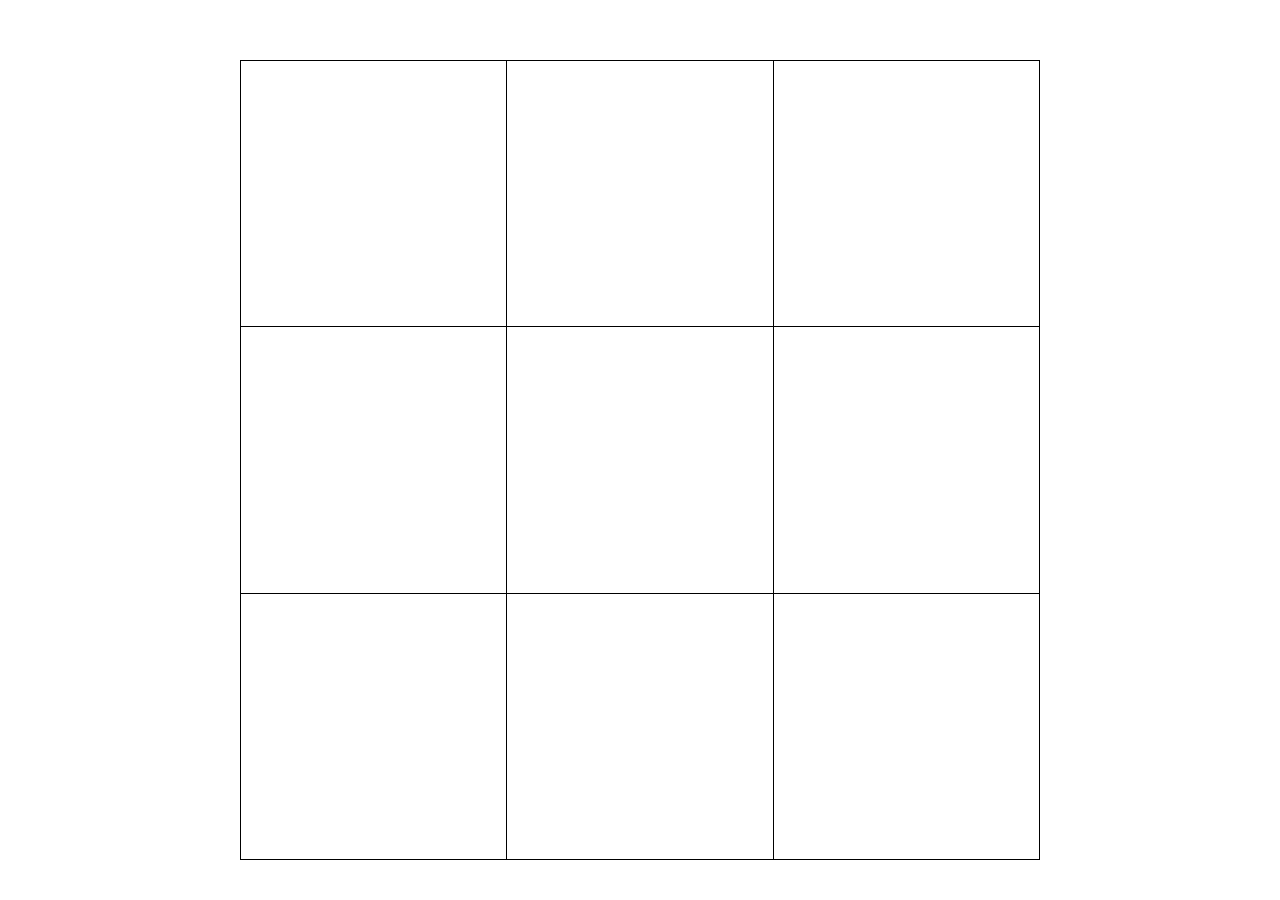
==== index.html @ 8ed88dab "renamed html file" ====
<!DOCTYPE html>
<html lang="en">
<head>
    <meta charset="UTF-8">
    <meta http-equiv="X-UA-Compatible" content="IE=edge">
    <meta name="viewport" content="width=device-width, initial-scale=1.0">
    <link rel="stylesheet" href="style.css">
    <title>Document</title>
</head>
<body>

    <table cellspacing=0>
        <tr>
            <td></td>
            <td></td>
            <td></td>
        </tr>
        <tr>
            <td></td>
            <td></td>
            <td></td>
        </tr>
        <tr>
            <td></td>
            <td></td>
            <td></td>
        </tr>
    </table>

    <script src="script.js"></script>
</body>
</html>
---- style.css ----
body {
    box-sizing: border-box;
    margin: 0;
    display: flex;
    margin-top: 60px;
    justify-content: center;
}

table {
    width: 800px;
    height: 800px;
    border-collapse: collapse;
}

td {
    border: 1px solid #000;
}
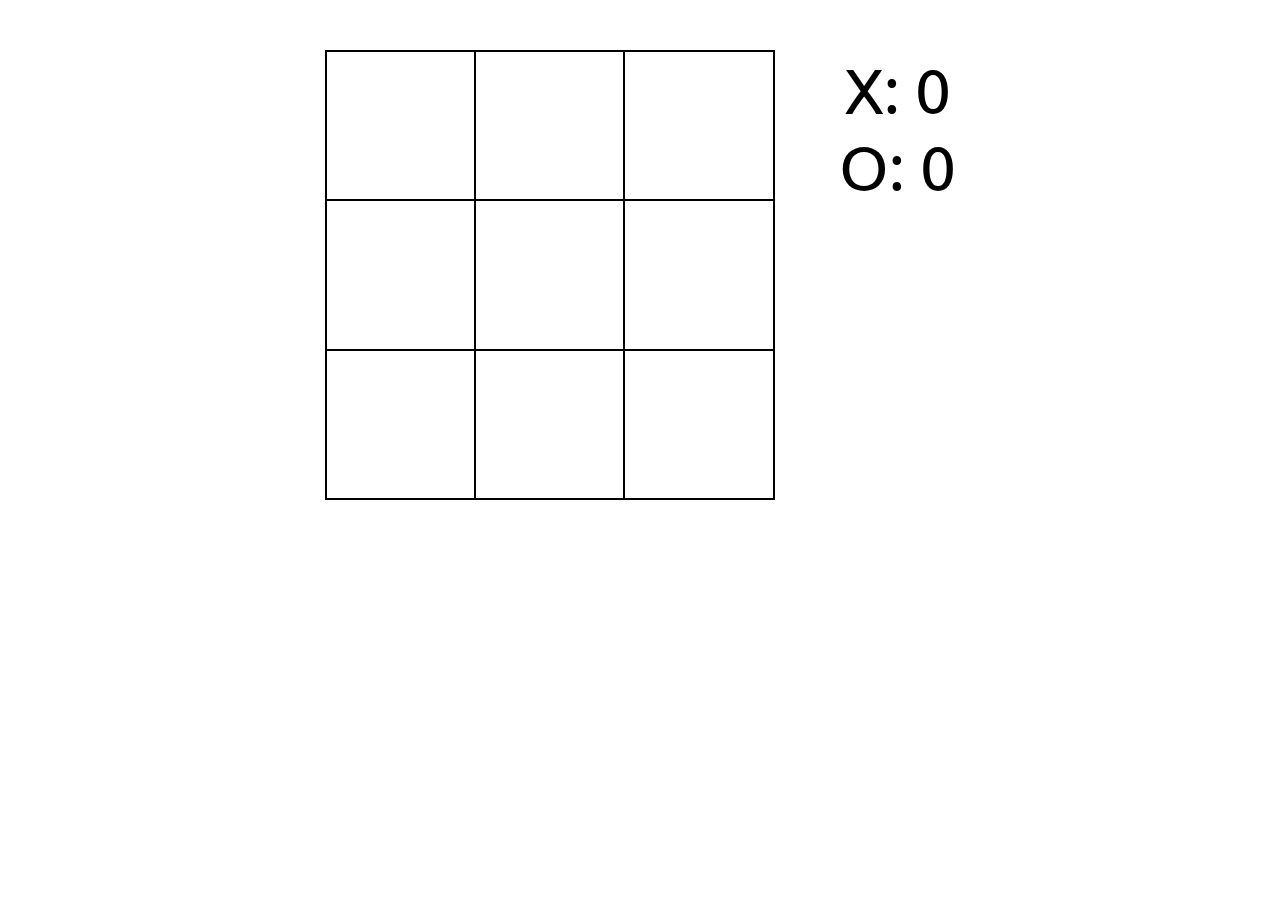
==== commit 70de0064: "victory counter" ====
--- a/index.html
+++ b/index.html
@@ -5,6 +5,9 @@
     <meta http-equiv="X-UA-Compatible" content="IE=edge">
     <meta name="viewport" content="width=device-width, initial-scale=1.0">
     <link rel="stylesheet" href="style.css">
+    <link rel="preconnect" href="https://fonts.googleapis.com">
+    <link rel="preconnect" href="https://fonts.gstatic.com" crossorigin>
+    <link href="https://fonts.googleapis.com/css2?family=Ubuntu:ital,wght@0,400;0,700;1,400;1,700&display=swap" rel="stylesheet"> 
     <title>Document</title>
 </head>
 <body>
@@ -26,6 +29,10 @@
             <td></td>
         </tr>
     </table>
+    <div class="count">
+        <span>X: <span id="X winner">0</span></span>
+        <span>O: <span id="0 winner">0</span></span>
+    </div>
 
     <script src="script.js"></script>
 </body>
--- a/style.css
+++ b/style.css
@@ -2,16 +2,68 @@
     box-sizing: border-box;
     margin: 0;
     display: flex;
-    margin-top: 60px;
+    margin-top: 50px;
     justify-content: center;
+    gap: clamp(20px, 5vw, 100px);
+    flex-wrap: wrap;
+
+    font-family: 'Ubuntu', sans-serif;
+    font-size: 64px;
 }
 
 table {
-    width: 800px;
-    height: 800px;
+    width: clamp(min(450px, 100vw), 35vw, 600px);
+    height: clamp(min(450px, 100vw), 35vw, 600px);
     border-collapse: collapse;
 }
 
 td {
-    border: 1px solid #000;
-}+    border: 2px solid #000;
+    position: relative;
+}
+
+td[data-player="cross"]::after, td[data-player="cross"]::before {
+    --rotate: 45deg;
+    position: absolute;
+    content: '';
+    border: clamp(2px, 1vw, 5px) solid #0c6e8f;
+    width: clamp(45px, 10vw, 130px);
+    top: 50%;
+    bottom: 50%;
+    right: 50%;
+    left: 50%;
+    transform: translate(-50%, -50%) rotate(var(--rotate));
+
+    border-radius: 15px;
+}
+
+td[data-player="cross"]::before {
+    --rotate: -45deg;
+}
+
+td[data-player="zero"]::after, td[data-player="zero"]::before {
+    position: absolute;
+    content: '';
+    width: clamp(45px, 8vw, 120px);
+    height: clamp(45px, 8vw, 120px);
+    border: clamp(2px, .7vw, 8px) solid #ffff00;
+    border-radius: 100%;
+
+    right: 50%;
+    left: 50%;
+    top: 50%;
+    bottom: 50%;
+
+    transform: translate(-50%, -50%);
+}
+
+td[data-player="zero"]::before {
+    width: clamp(25px, 6vw, 120px);
+    height: clamp(25px, 6vw, 120px);
+}
+
+.count {
+    display: flex;
+    flex-direction: column;
+    text-align: center;
+}
